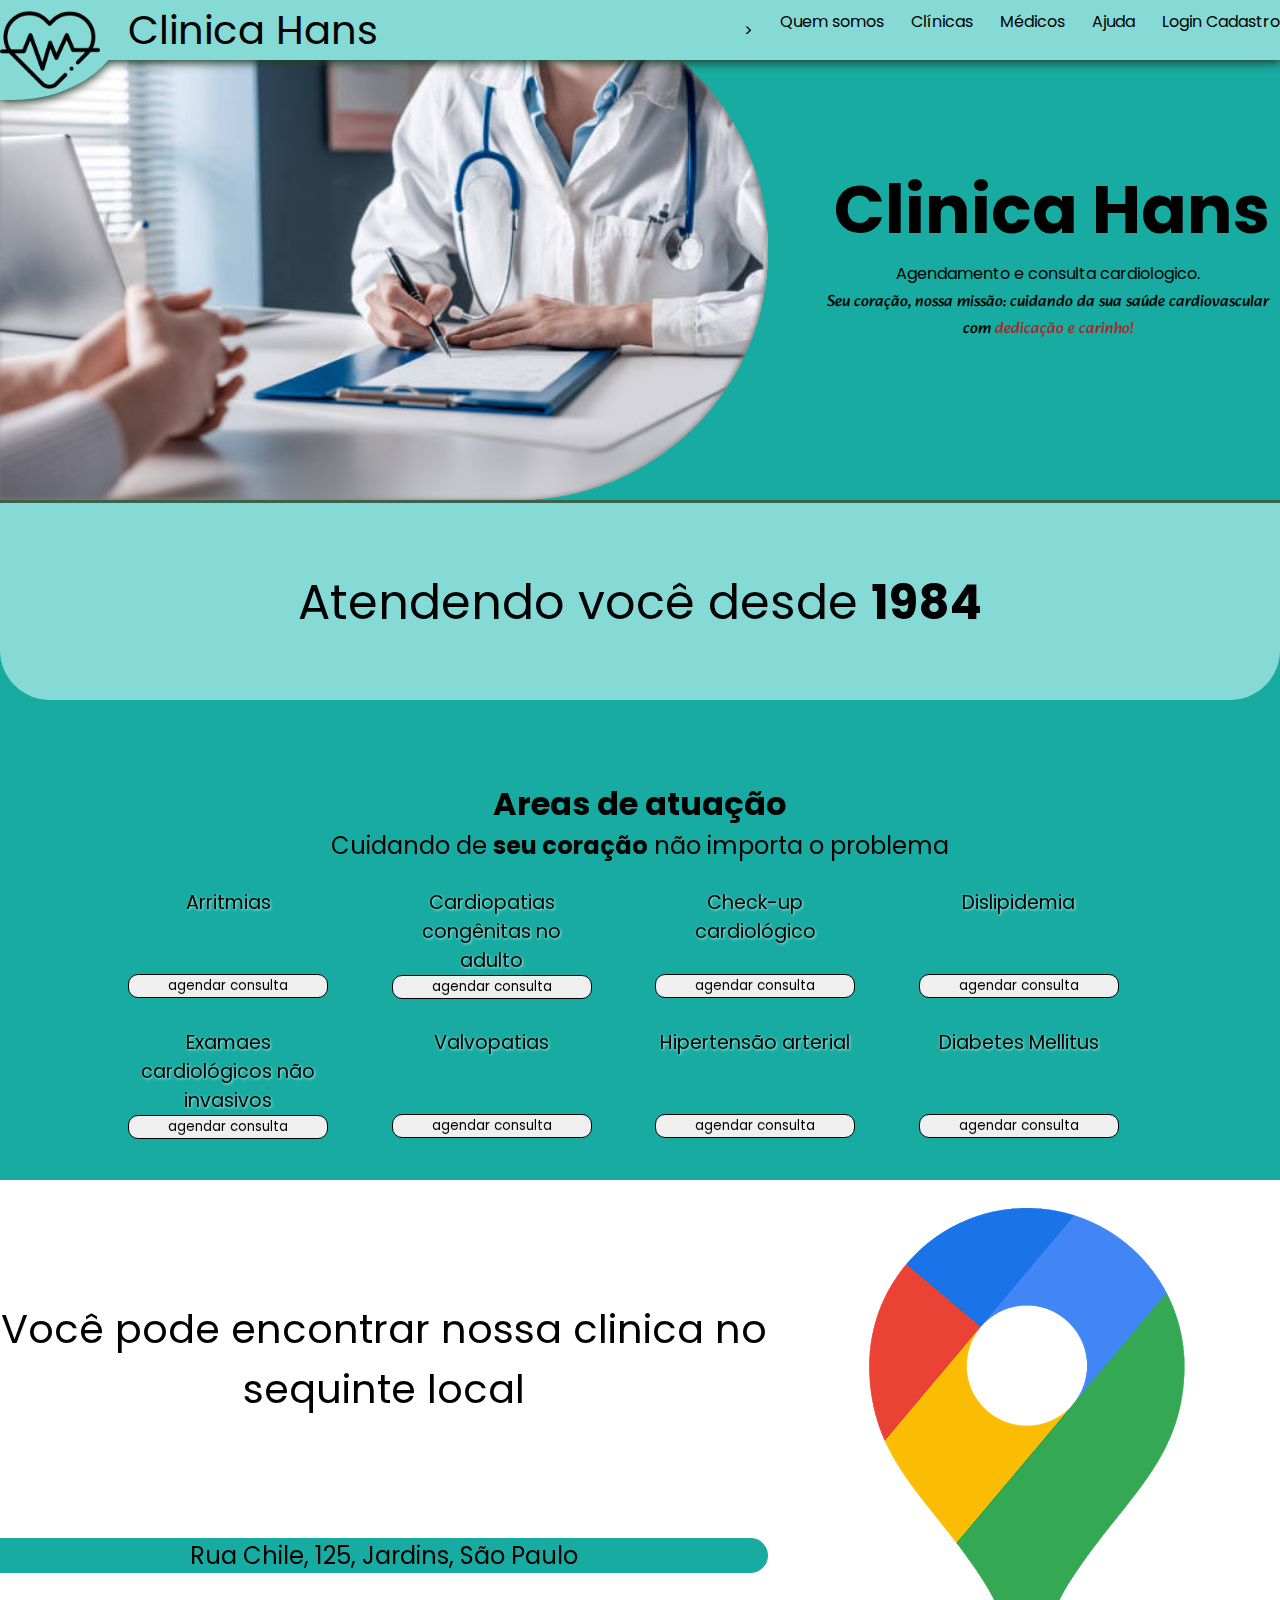
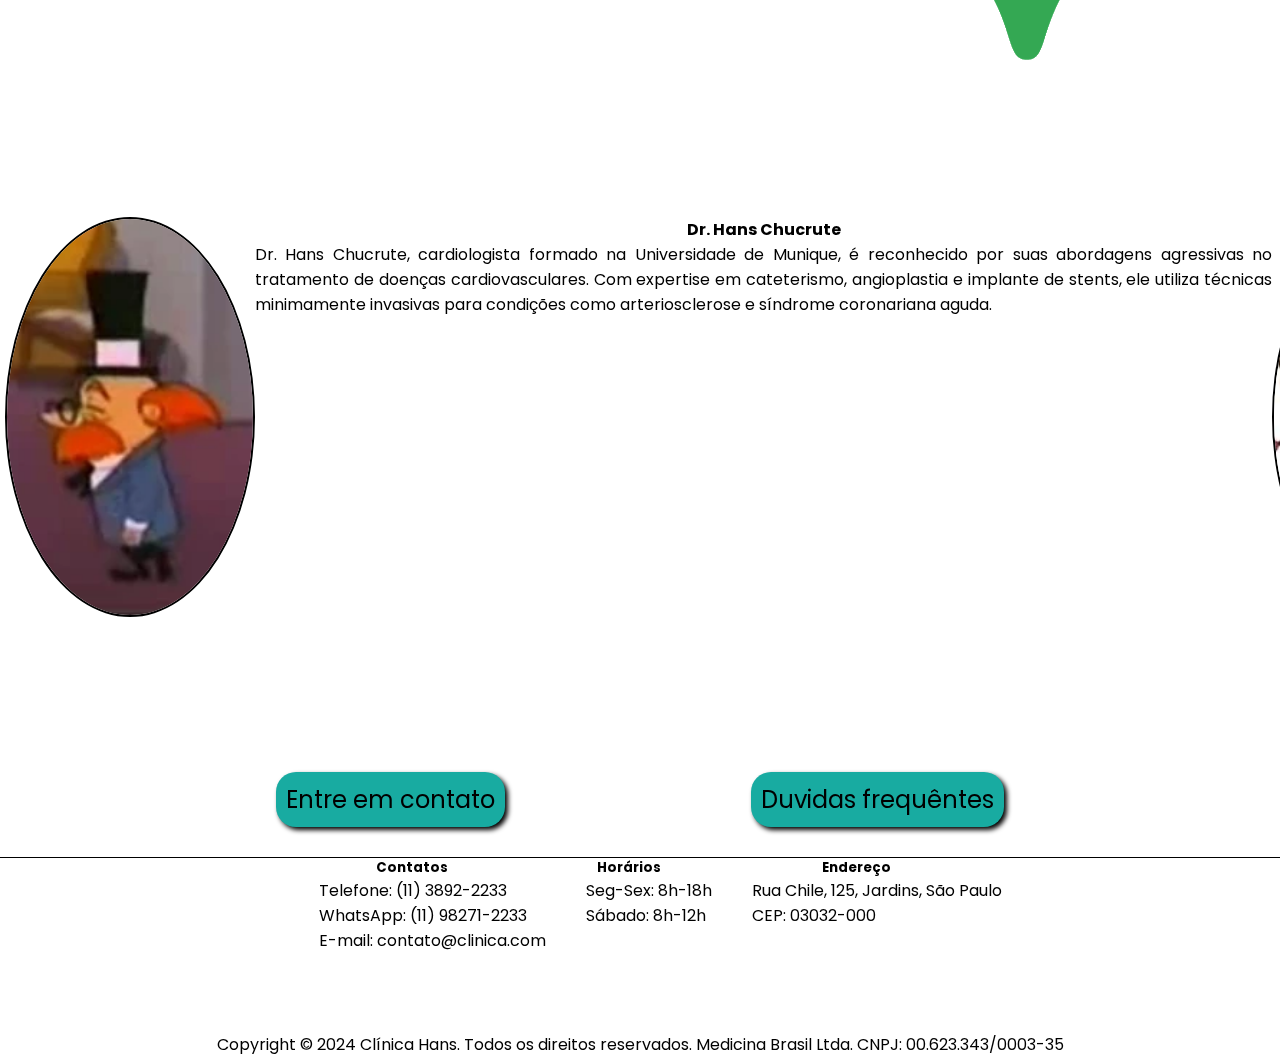
==== index.html @ bdadffdc "tesst" ====
<!DOCTYPE html>
<html lang="pt-br">
<head>
    <link rel="stylesheet" href="html/css/styles.css">
    <meta charset="UTF-8">
    <meta name="viewport" content="width=device-width, initial-scale=1.0">
    <title>Clinica Hans</title>
</head>
<body>
    <header>
        <div id="circle"><img src="html/css/images/heart.png" alt=""></div>
        <div id="cabecalho">
            <p>Clinica Hans</p>
            <ul><!--asd-->>
                <li><a href="html/css/sobre.css">Quem somos</a></li>
                <li><a href="#local">Clínicas</a></li>
                <li><a href="#doutores">Médicos</a></li>
                <li><a href="#extras">Ajuda</a></li>
                <li><a href="html/cadastro.html">Login Cadastro</a></li>
            </ul>
        </div>
    </header>
    <div id="nome_clinica_imagem">
        <div id="imagem"></div>
        <div id="clinica">
            <h2>Clinica Hans</h2>
            <p>Agendamento e consulta cardiologico. <span style="font-family: 'Alkatra';"><br>Seu coração, nossa missão: cuidando da sua saúde cardiovascular com <span style="font-family: 'Alkatra'; color: brown;">dedicação e carinho!</span></span></p>
        </div>
    </div><!--Coloque o conteudo aqui dentro. De um id também-->
    <div id="epoca">
        <p>Atendendo você desde <b>1984</b></p>
    </div>
    <div id="areas_de_atuacao">
        <h1>Areas de atuação</h1>
        <p style="font-size: 1.5em; margin-bottom: 20px;">Cuidando de <b>seu coração</b> não importa o problema</p>
        <div id="areas">
            <div>Arritmias<button><a href="html/login.html">agendar consulta</a></button></div>
            <div>Cardiopatias congênitas no adulto<button type="button"><a href="html/login.html">agendar consulta</a></button></div>
            <div>Check-up cardiológico<button><a href="html/login.html">agendar consulta</a></button></div>
            <div>Dislipidemia<button><a href="html/login.html">agendar consulta</a></button></div>
            <div>Examaes cardiológicos não invasivos<button><a href="html/login.html">agendar consulta</a></button></div>
            <div>Valvopatias<button><a href="html/login.html">agendar consulta</a></button></div>
            <div>Hipertensão arterial<button><a href="html/login.html">agendar consulta</a></button></div>
            <div>Diabetes Mellitus<button><a href="html/login.html">agendar consulta</a></button></div>
        </div>
    </div>
    <div id="local">
        <div>
            <p>Você pode encontrar nossa clinica no sequinte local</p>
            <a href="googlemaps.com">Rua Chile, 125, Jardins, São Paulo</a>
        </div>
        <img src="html/css/images/google-maps.png" alt="">
    </div>
    <div id="doutores">
        <div class="doutor">
            <img style="z-index: 1;" src="html/css/images/Hans.webp" alt="">
            <div>
                <h4>Dr. Hans Chucrute</h4>
                <p>Dr. Hans Chucrute, cardiologista formado na Universidade de Munique, é reconhecido por suas abordagens agressivas no tratamento de doenças cardiovasculares. Com expertise em cateterismo, angioplastia e implante de stents, ele utiliza técnicas minimamente invasivas para condições como arteriosclerose e síndrome coronariana aguda.</p>
            </div>
        </div>
        <div class="doutor">
            <img style="z-index: 1;" src="html/css/images/doutora brinquedo.jpg" alt="">
            <div>
                <h4>Dra. Brinquedo</h4>
                <p>Doutora Brinquedo é uma médica cardiologista, conhecida por sua dedicação incansável à saúde do coração e pelo modo único e acolhedor com que trata seus pacientes. Ela é especialista em doenças cardiovasculares e tem uma abordagem holística para o tratamento, combinando ciência médica de ponta com empatia e um toque humano, sempre buscando a causa raiz dos problemas cardíacos, não apenas tratando os sintomas.</p>
            </div>
        </div>
        <div class="doutor">
            <img style="z-index: 1;" src="html/css/images/Heinz_Doofenshmirtz.png" alt="">
            <div>
                <h4>Dr. Heinz Doofenshmirtz</h4>
                <p>Dr. Heinz Doofenshmirtz é um cardiologista renomado por sua abordagem inovadora e humanizada no cuidado ao coração. Com uma trajetória marcada pela dedicação à medicina preventiva, ele se especializou em tratar doenças cardiovasculares antes que se tornem graves. Dr. Heinz Doofenshmirtz é conhecido por combinar tratamentos tradicionais com tecnologia avançada, utilizando dispositivos de monitoramento remoto para acompanhar de perto a saúde de seus pacientes.</p>
            </div>
        </div>
        <div class="doutor">
            <img style="z-index: 1;" src="html/css/images/Dr.-Dre.webp" alt="">
            <div>
            <h4>Dr. Dre</h4>
            <p>Dr. Dre é um cardiologista e rapper que usa suas músicas para educar sobre saúde cardiovascular. Ele mistura seu conhecimento médico com rimas para conscientizar seus pacientes e o público sobre a importância de cuidar do coração. Além de atender no consultório, também se apresenta em eventos de conscientização, tornando a medicina mais acessível e divertida.</p>
        </div>
        </div>
        <div class="doutor">
            <img style="z-index: 1;" src="html/css/images/Carlinhos.jpeg" alt="">
            <div>
            <h4>Dr. Carlinhos</h4>
            <p>Dr. Carlinhos é cardiologista formado em Química. Ele usa seu conhecimento químico para tratar doenças cardíacas de forma mais precisa, focando nas reações moleculares do corpo. É reconhecido por sua abordagem inovadora e compartilha seus insights em palestras e artigos.</p>     
        </div>
        </div>
                
    </div>
    <div id="extras">
        <div class="botoes"><a href="">Entre em contato</a></div>
        <div class="botoes"><a href="">Duvidas frequêntes</a></div>
    </div>
    <footer>
        <div>
            <div>
                <h5>Contatos</h5>
                <ul>
                    <li>Telefone: (11) 3892-2233</li>
                    <li>WhatsApp: (11) 98271-2233</li>
                    <li>E-mail: contato@clinica.com </li>
                </ul>
            </div>
            <div>
                <h5>Horários</h5>
                <ul>
                    <li>Seg-Sex: 8h-18h</li>
                    <li>Sábado: 8h-12h</li>
                </ul>
            </div>
            <div>
                <h5>Endereço</h5>
                <ul>
                    <li>Rua Chile, 125, Jardins, São Paulo</li>
                    <li>CEP: 03032-000</li>
                </ul>
            </div>
        </div>
        <p>Copyright © 2024 Clínica Hans. Todos os direitos reservados. Medicina Brasil Ltda. CNPJ: 00.623.343/0003-35</p>
    </footer>
</body>
</html>
---- html/css/styles.css ----
@import url('https://fonts.googleapis.com/css2?family=Fira+Sans:ital,wght@0,100;0,200;0,300;0,400;0,500;0,600;0,700;0,800;0,900;1,100;1,200;1,300;1,400;1,500;1,600;1,700;1,800;1,900&display=swap');
@import url('https://fonts.googleapis.com/css2?family=Poppins:ital,wght@0,100;0,200;0,300;0,400;0,500;0,600;0,700;0,800;0,900;1,100;1,200;1,300;1,400;1,500;1,600;1,700;1,800;1,900&display=swap');
@import url('https://fonts.googleapis.com/css2?family=Alkatra:wght@400..700&family=Poppins:ital,wght@0,100;0,200;0,300;0,400;0,500;0,600;0,700;0,800;0,900;1,100;1,200;1,300;1,400;1,500;1,600;1,700;1,800;1,900&display=swap');

* {
    margin: 0px;
    border: 0px;
    font-family: 'Poppins';
    box-sizing: border-box;
}

body {
    background-color: #18ABA1;
    overflow-x: hidden;
}

a {
    text-decoration: none;
    color: inherit;
}

header {
    position: fixed;
    z-index: 10;
    display: flex;
    height: 60px;
    width: 100%;
    top: 0px;
    background-color: #86DAD5;
    filter: drop-shadow(0px 3px 5px #213f2f);
}

header a {
    border-radius: 10%;
    height: 100%;
    transition:0.8s;
}

header a:hover {
    box-shadow: 5px 5px 5px #70a7a4 inset,-5px -5px 5px #a1efe9 inset;
}

header p {
    font-size: 2.5em;
}

header ul {
    counter-reset: opcoes;
    display: flex;
    align-items: center;
    height: 100%;
    list-style: none;
    display: flex;
    justify-content: space-between;
    width: clamp(10%,60%,50%);
}

li {
    font: 'Fira Sans ';
    height: 70%;
}

#circle {
    position: relative;
    height: 100px;
    width: 10%;
    background-color: inherit;
    border-bottom-right-radius: 90%;
    transform: translate(0px,0px);
    z-index: +1;
}

#circle img {
    height: 100px;
}

#cabecalho {
    display: flex;
    align-self: flex-end;
    justify-content: space-between;
    align-items: center;
    width: 90%;
    height: 100%;
}

#nome_clinica_imagem {
    width: 100%;
    display: inline-flex;
    background-image: url(html/images/consultamed.jpg);
}

#nome_clinica_imagem #imagem {
    z-index: -2;
    position:absolute;
    width: 60%;
    height: 500px;
    background-image: url(images/consultamed.jpg);
    background-repeat: no-repeat;
    background-size: 100%;
    border-top-right-radius: 300px;
    border-bottom-right-radius: 300px;
    box-shadow: -2px 0px 5px rgb(137, 130, 130) inset;
}

#clinica {
    padding-right: 10px;
    color: black;
    z-index: -3;
    right: 1px;
    width: inherit;
    height: 500px;
    background-color: #18ABA1;
    /*Flexbox*/
    display: flex;
    flex-direction: column;
    align-items: flex-end;
    justify-content: center;
}

#clinica h2 {
    font-size: 4.2em;
}

#clinica p {
    font: 'Fira Sans';
    width: 35%;
    text-align: center;
}

#epoca {
    text-align: center;
    padding-top: 5%;
    font-size: 3em;
    height: 200px;
    margin-bottom: 80px;
    background-color: #86DAD5;
    /*Borda*/
    border-top: 3px solid #3b634c;
    border-bottom-left-radius: 50px;
    border-bottom-right-radius: 50px;
}

#areas_de_atuacao {
    height: 300px;
    text-align: center;
    display: flex;
    flex-direction: column;
    align-items: center;
}

#areas_de_atuacao #areas {
    width: 80%;
    display: grid;
    grid-template-areas: 
    "area1 area2 area3 area4"
    "area5 area6 area7 area8";
    column-gap: 30px;
    row-gap: 20px;
    height: 800px;
}

#areas_de_atuacao #areas div {
    display: flex;
    flex-direction: column;
    justify-content: space-between;
    align-items: center;
    background-color: inherit;
    /*Font*/
    font-size: 1.2em;
    font-family:'Poppins' ;
    text-shadow:1px 1px 3px #a1efe9;
    padding: 5px;
    border-radius: 10px;
    height: 120px;
    width: 200px;
    transition: 0.2s;
}

#areas_de_atuacao #areas div button {
    content: agendar consulta;
    width: inherit;
    height: fit-content;
    border: 1px solid black;
    border-radius: 10px;
    transition: 0.5s;
}

#areas_de_atuacao #areas div:hover {
   box-shadow:5px 3px 10px #a1efe9,-5px 3px 10px #a1efe9,
   5px -3px 10px #a1efe9,-5px -3px 10px #a1efe9;
}

#areas_de_atuacao #areas div button:hover {
    background-color: black;
    color: white;
}

#local {
    margin-top: 100px;
    display: flex;
    justify-content: space-between;
    flex-direction: row;
    background-color: white;
}

#local div {
    display: flex;
    flex-direction: column;
    justify-content: space-evenly;
    align-items: center;
}

#local div p {
    text-align: center;
    font-size: 2.5em;
}

#local div a {
    font-size: 1.5em;
    background-color: #18ABA1;
    text-align: center;
    width: 100%;
    border-top-right-radius:20px;
    border-bottom-right-radius:20px;

}

#doutores {
    padding: 5px;
    background-color: white;
    height: 650px;
    width: 100vw;
    display: flex;
    align-items: center;
    text-align: justify;
    overflow-x: scroll;
    scroll-snap-type: x mandatory;
}

#doutores .doutor {
    scroll-snap-align: center;
    box-sizing: border-box;
    display: flex;
    width: 99vw;
    text-align: center;
    flex-shrink: 0;
}

#doutores img {
    border-radius:100%;
    border: 2px solid black;
    height: 400px;
    width: 250px;
    object-fit: cover;
}

#doutores .circle {
    height: 100px;
    width: 100px;
    border-radius: 50%;
    position: absolute;
    background-color: #18ABA1;
}

#doutores p {
    text-align: justify;
    font-size: 1em;
}

#extras {
    padding: 30px;
    display: flex;
    flex-direction: row;
    justify-content: space-evenly;
    align-items: center;
    background-color: white;
}

#extras .botoes {
    border-radius: 20px;
    box-shadow: 3px 3px 5px black;
    font-size: 1.5em;
    height: fit-content;
    width: fit-content;
    padding: 10px;
    background-color: #18ABA1;
}

footer {
    display: flex;
    flex-direction: column;
    justify-content: space-between;
    align-items: center;
    height: 200px;
    border-top: 1px solid black;
    background-color: rgb(255, 255, 255);
}

footer div {
    display: flex;
    flex-direction: row;
    align-items: flex-start;
}

footer div div {
    display: flex;
    flex-direction: column;
    align-items: center;
    justify-content: center;
}

footer div div ul {
    list-style: none;
}
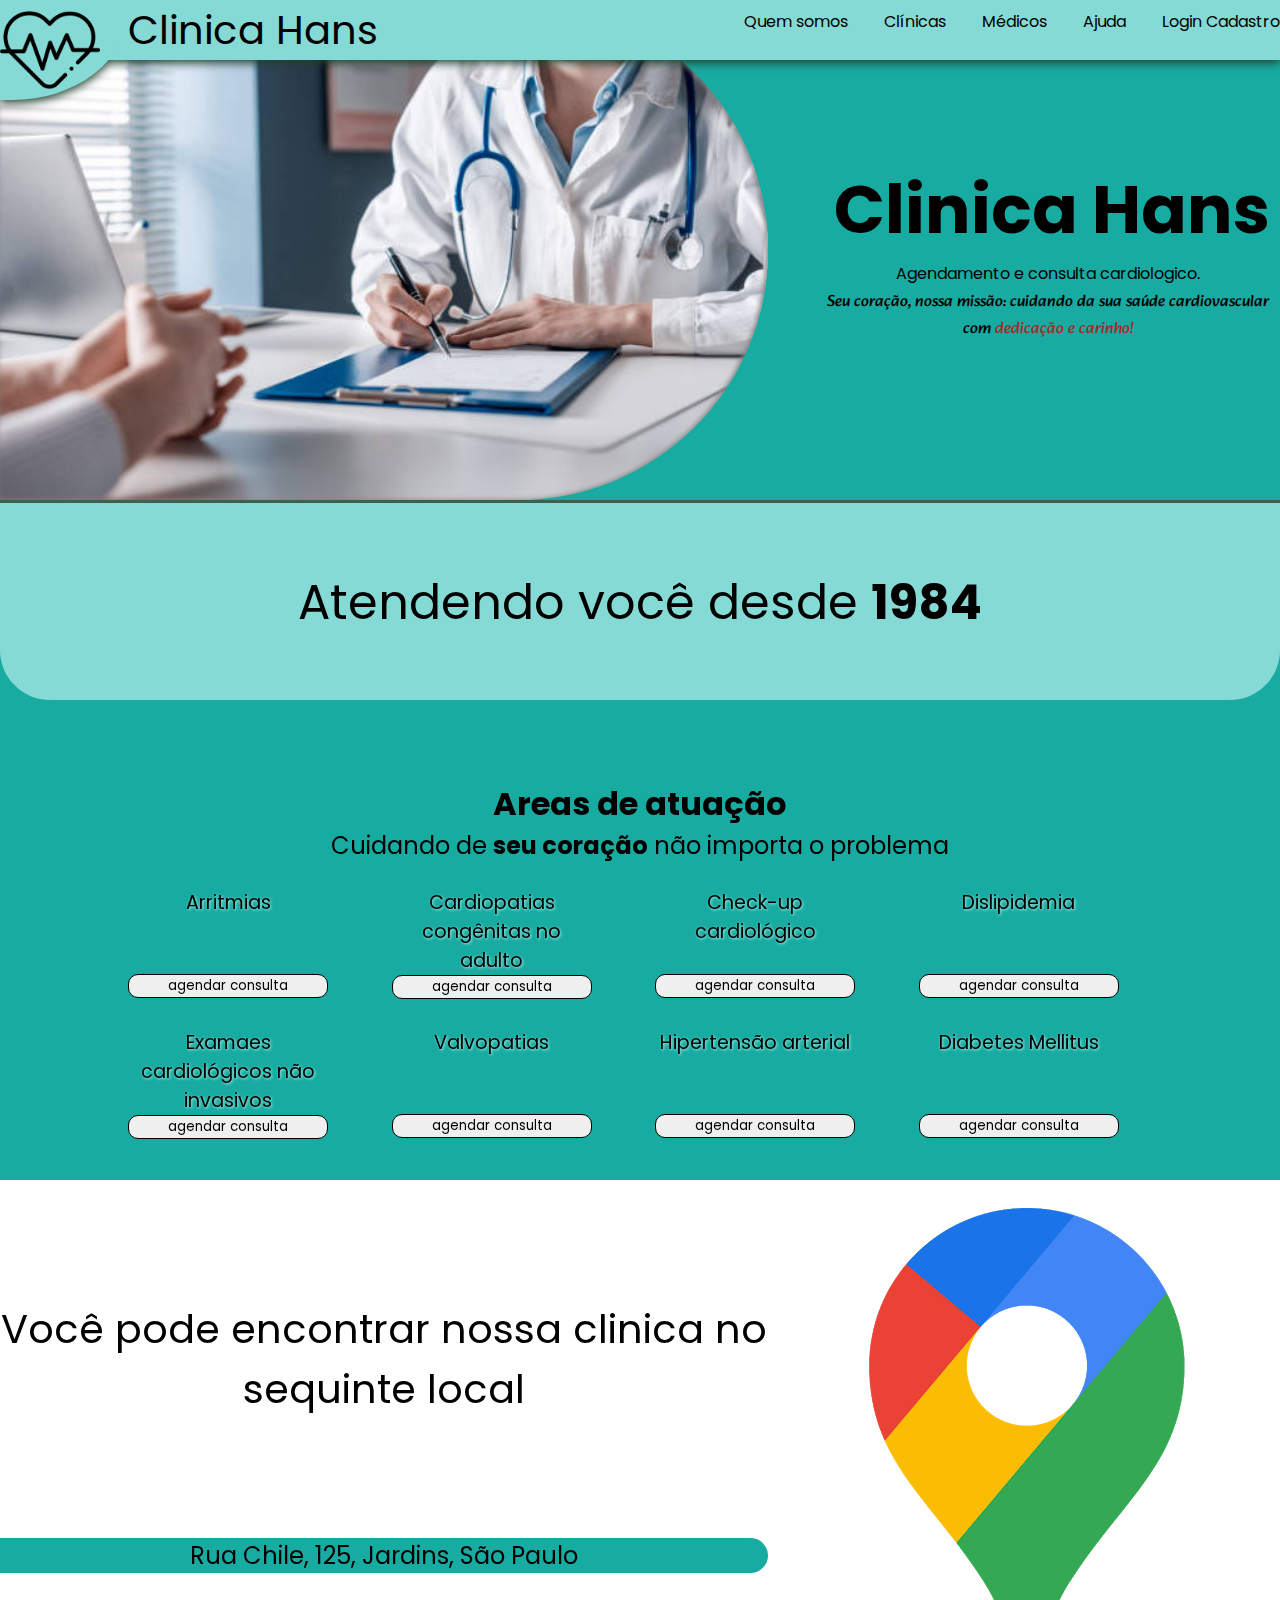
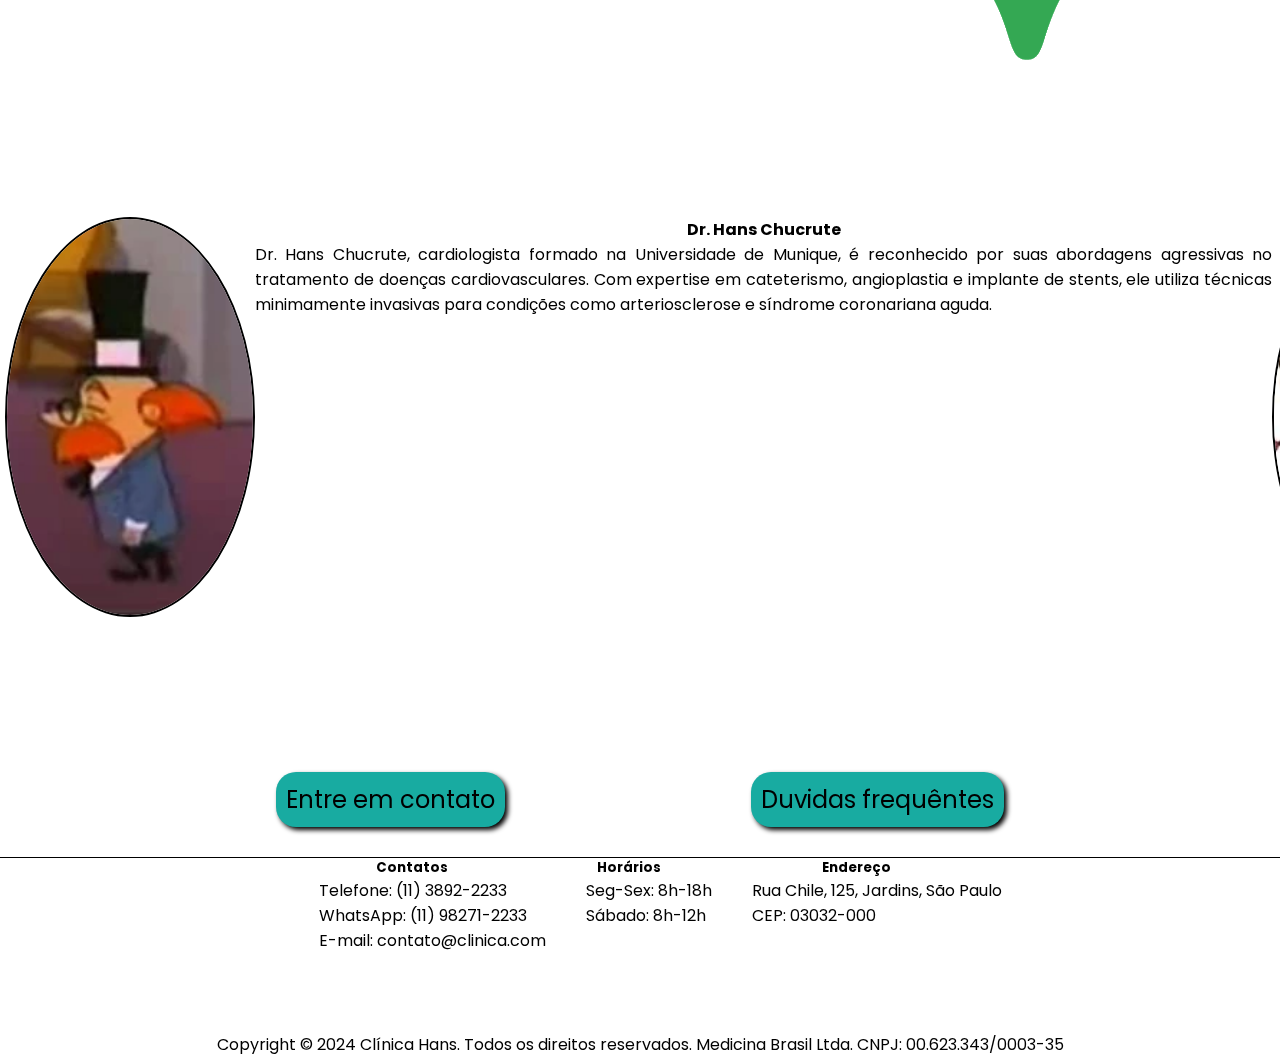
==== commit fd96621f: "commited" ====
--- a/index.html
+++ b/index.html
@@ -11,7 +11,7 @@
         <div id="circle"><img src="html/css/images/heart.png" alt=""></div>
         <div id="cabecalho">
             <p>Clinica Hans</p>
-            <ul><!--asd-->>
+            <ul><!--asdw-->
                 <li><a href="html/css/sobre.css">Quem somos</a></li>
                 <li><a href="#local">Clínicas</a></li>
                 <li><a href="#doutores">Médicos</a></li>
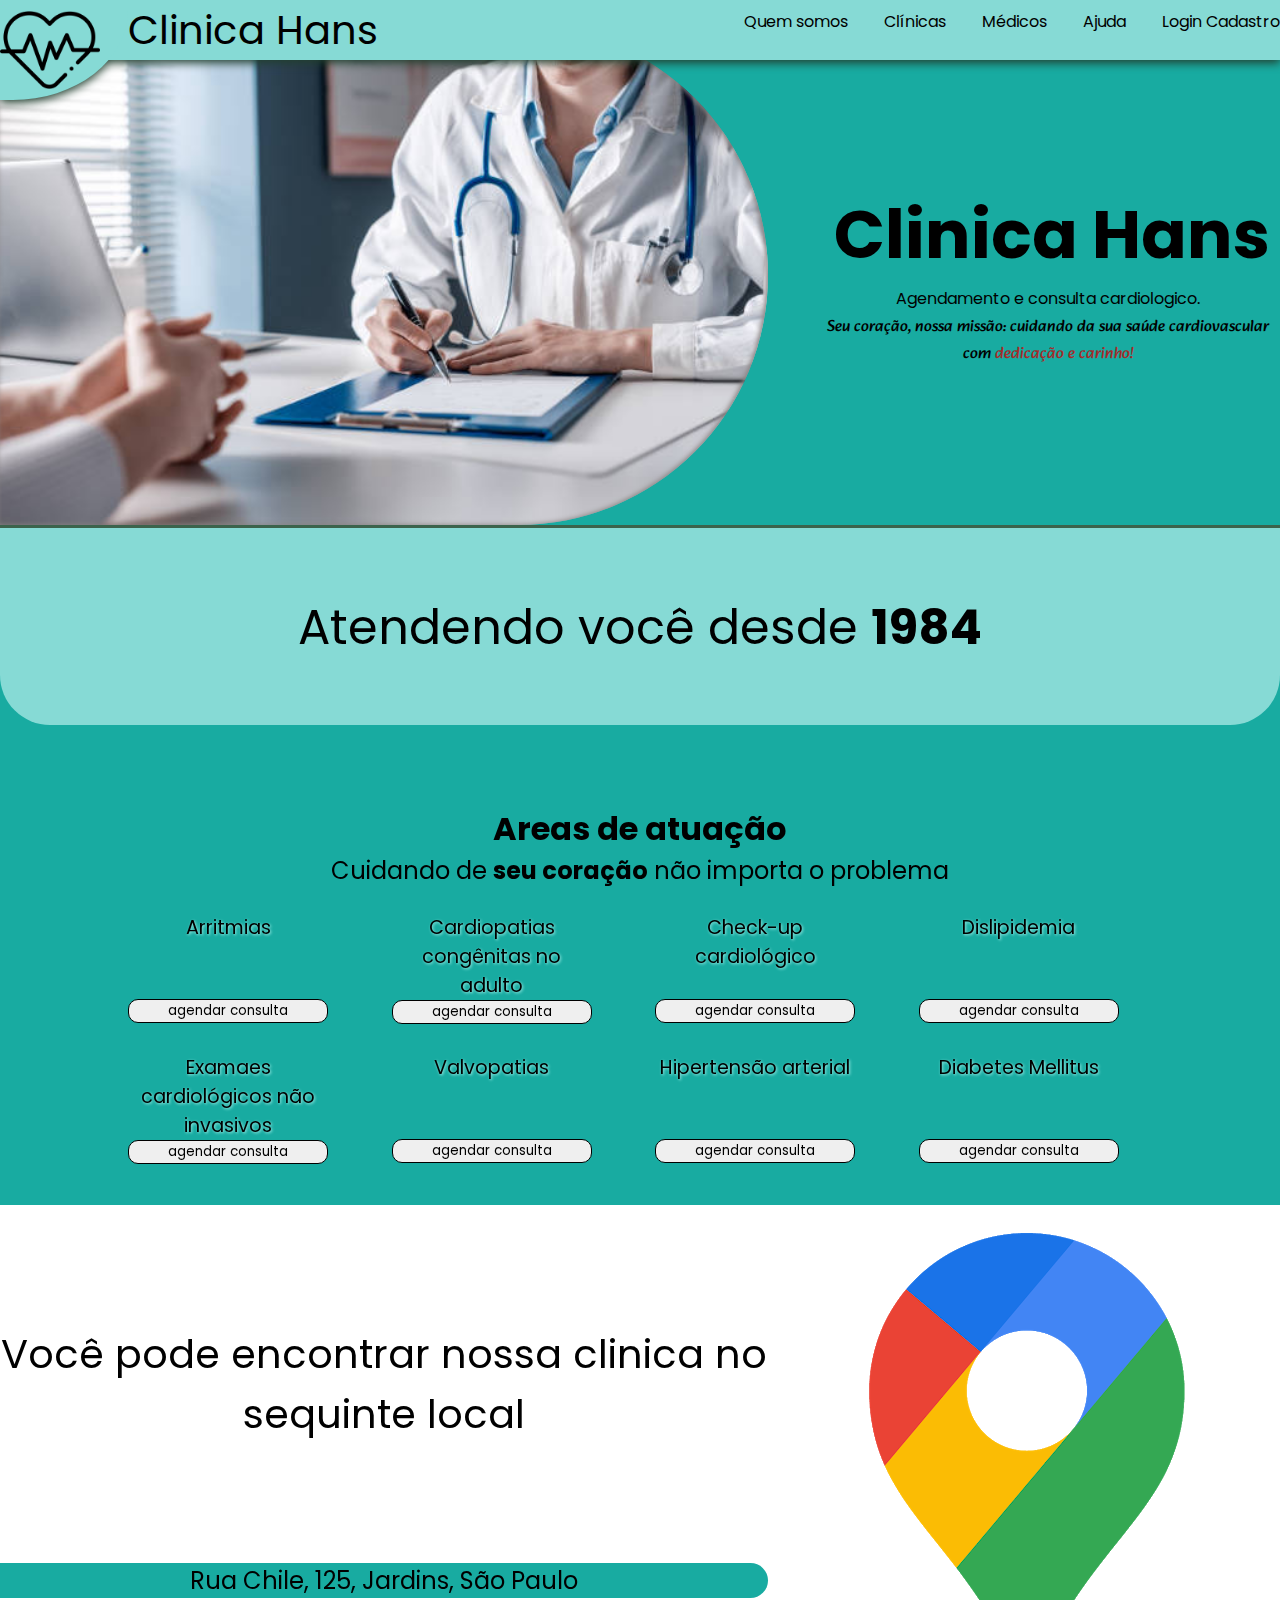
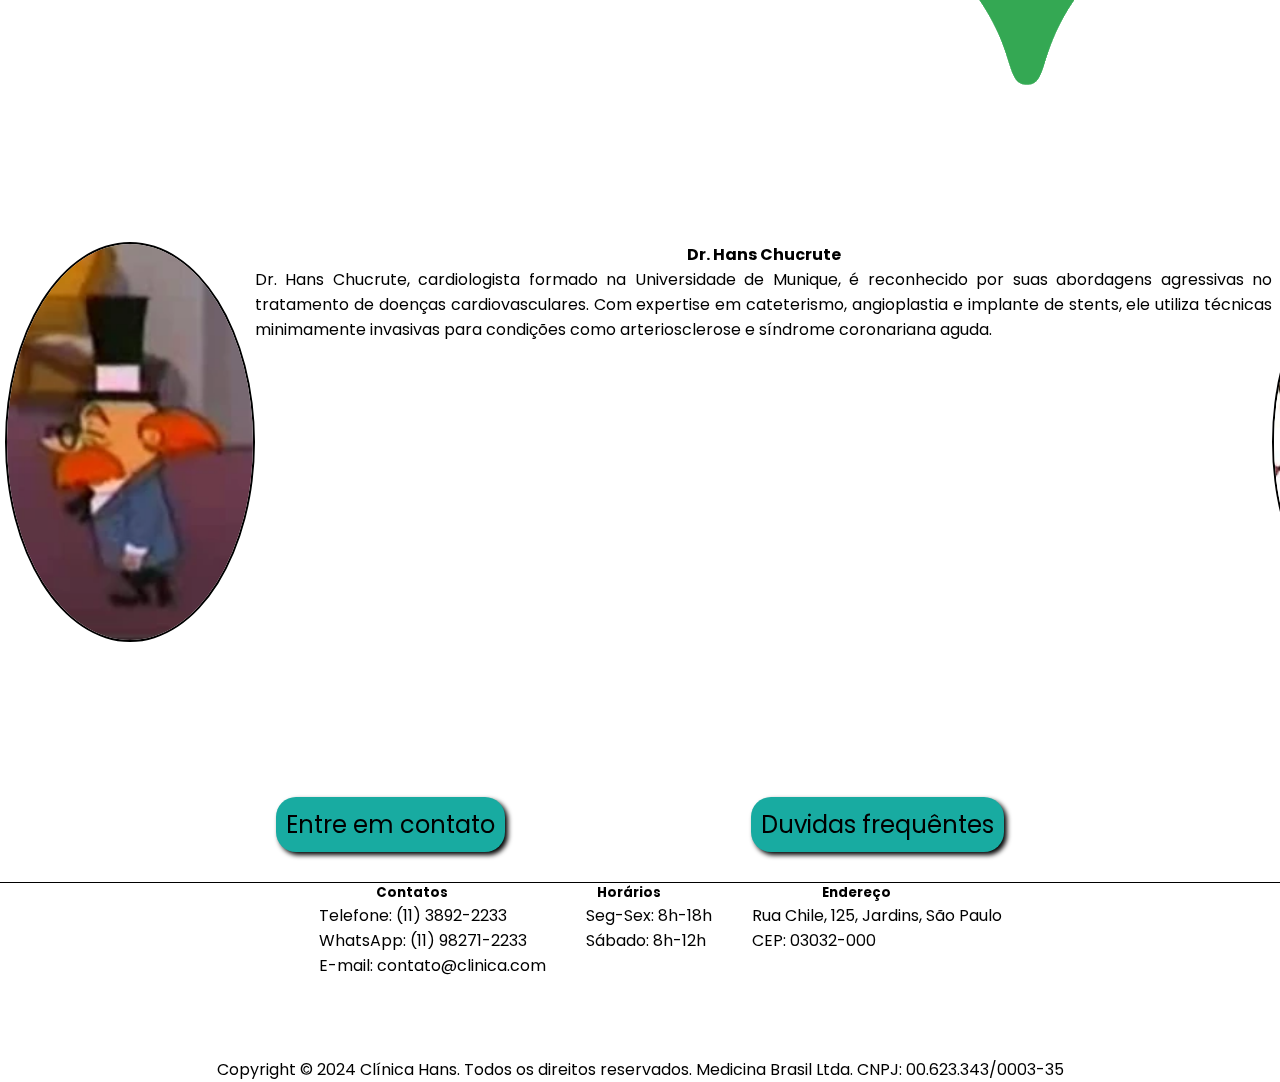
==== commit 7ca0f01b: "adm" ====
--- a/index.html
+++ b/index.html
@@ -5,7 +5,7 @@
     <meta charset="UTF-8">
     <meta name="viewport" content="width=device-width, initial-scale=1.0">
     <title>Clinica Hans</title>
-</head>
+</head><!--b-->>
 <body>
     <header>
         <div id="circle"><img src="html/css/images/heart.png" alt=""></div>
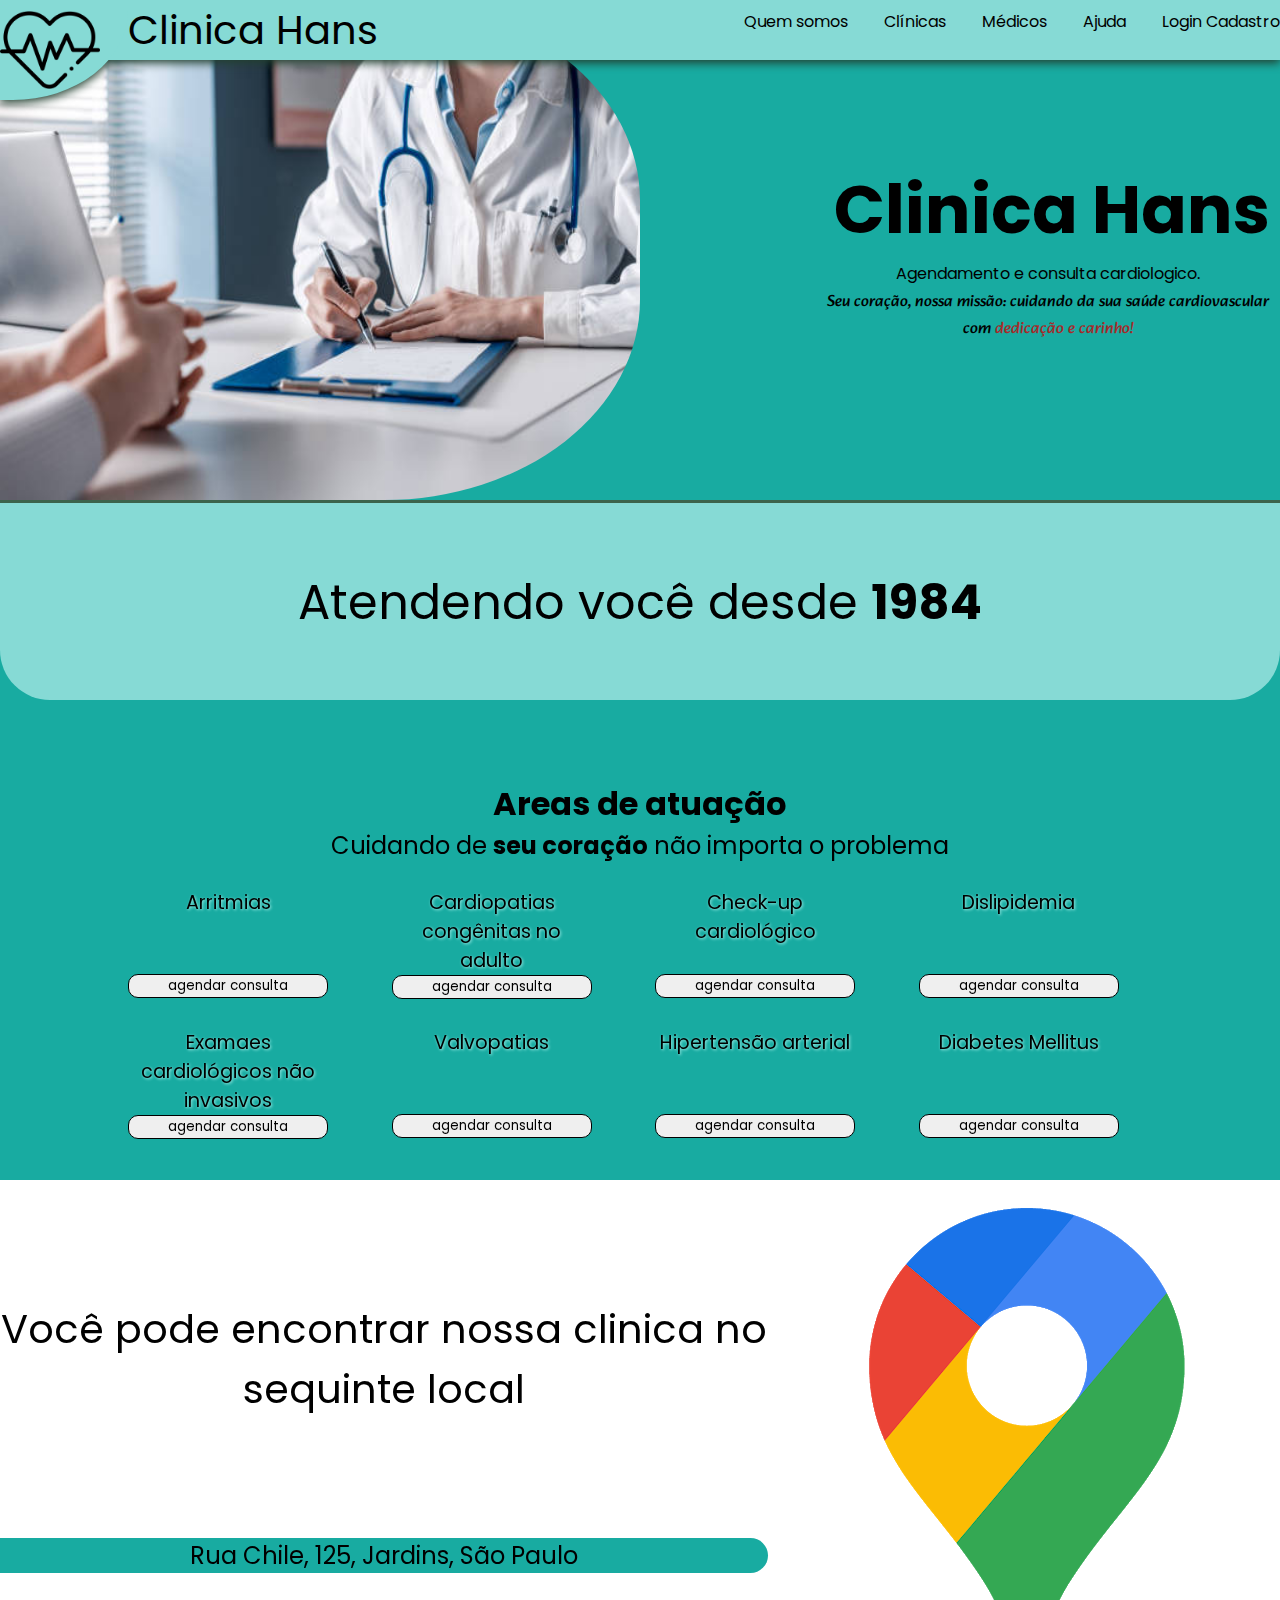
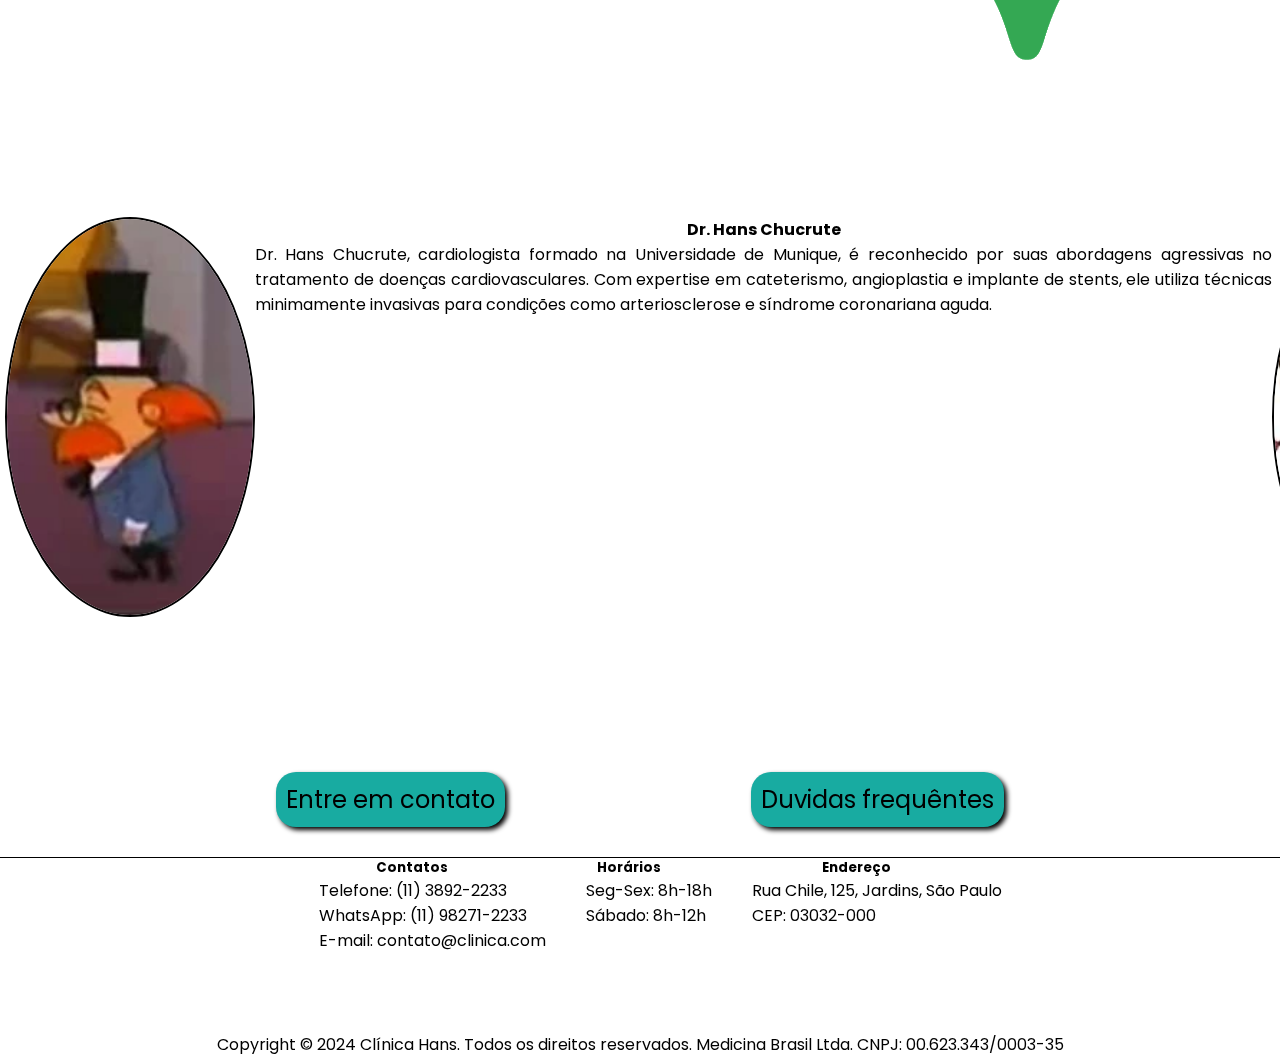
==== commit 4317e822: "concertei a imagem do index" ====
--- a/index.html
+++ b/index.html
@@ -5,13 +5,13 @@
     <meta charset="UTF-8">
     <meta name="viewport" content="width=device-width, initial-scale=1.0">
     <title>Clinica Hans</title>
-</head><!--b-->>
+</head>
 <body>
     <header>
         <div id="circle"><img src="html/css/images/heart.png" alt=""></div>
         <div id="cabecalho">
             <p>Clinica Hans</p>
-            <ul><!--asdw-->
+            <ul>
                 <li><a href="html/css/sobre.css">Quem somos</a></li>
                 <li><a href="#local">Clínicas</a></li>
                 <li><a href="#doutores">Médicos</a></li>
@@ -21,7 +21,7 @@
         </div>
     </header>
     <div id="nome_clinica_imagem">
-        <div id="imagem"></div>
+        <img src="html/css/images/consultamed.jpg" alt="">
         <div id="clinica">
             <h2>Clinica Hans</h2>
             <p>Agendamento e consulta cardiologico. <span style="font-family: 'Alkatra';"><br>Seu coração, nossa missão: cuidando da sua saúde cardiovascular com <span style="font-family: 'Alkatra'; color: brown;">dedicação e carinho!</span></span></p>
--- a/html/css/styles.css
+++ b/html/css/styles.css
@@ -84,22 +84,20 @@
 }
 
 #nome_clinica_imagem {
+    position: relative;
     width: 100%;
     display: inline-flex;
     background-image: url(html/images/consultamed.jpg);
 }
 
-#nome_clinica_imagem #imagem {
-    z-index: -2;
-    position:absolute;
-    width: 60%;
-    height: 500px;
-    background-image: url(images/consultamed.jpg);
-    background-repeat: no-repeat;
-    background-size: 100%;
-    border-top-right-radius: 300px;
-    border-bottom-right-radius: 300px;
-    box-shadow: -2px 0px 5px rgb(137, 130, 130) inset;
+#nome_clinica_imagem img {
+    position: absolute;
+    width: clamp(50%,60%,50%);
+    height: 100%;
+    border-top-right-radius: 40%;
+    border-bottom-right-radius: 40%;
+    object-fit: fill;
+    box-shadow: 3px 3spx 10px white inset;
 }
 
 #clinica {
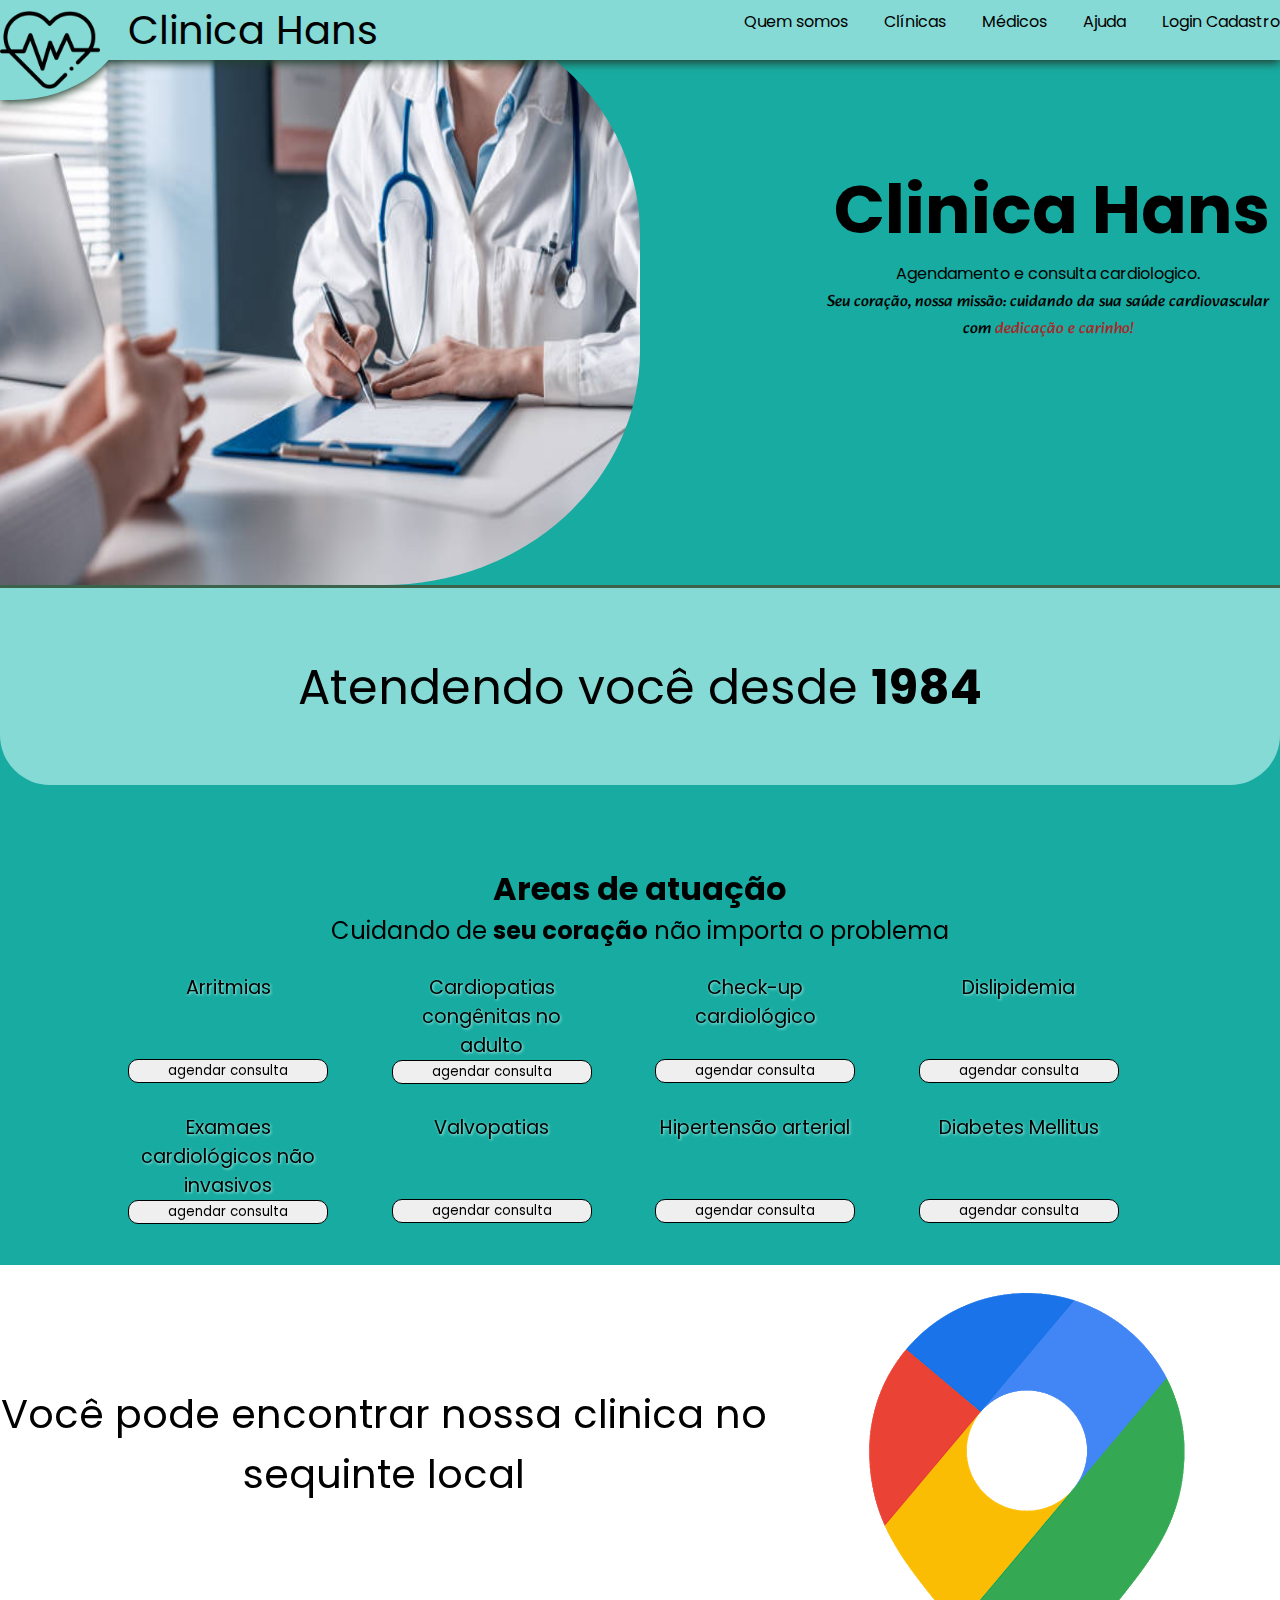
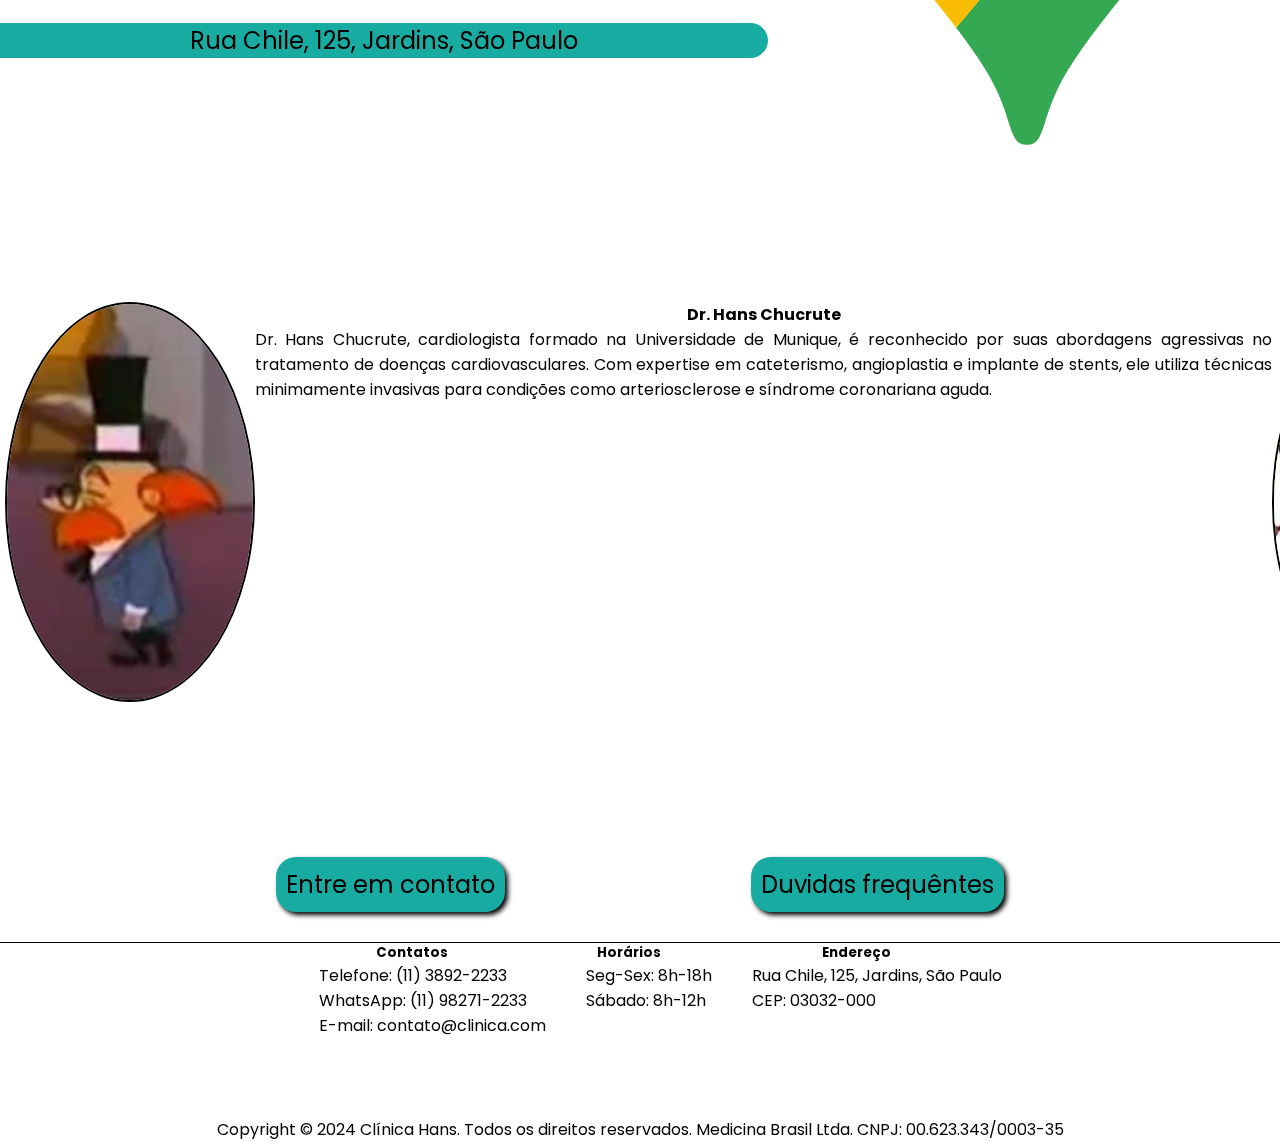
==== commit 3cdc8708: "link do google maps concertado" ====
--- a/index.html
+++ b/index.html
@@ -47,7 +47,7 @@
     <div id="local">
         <div>
             <p>Você pode encontrar nossa clinica no sequinte local</p>
-            <a href="googlemaps.com">Rua Chile, 125, Jardins, São Paulo</a>
+            <a href="https://www.google.com/maps">Rua Chile, 125, Jardins, São Paulo</a>
         </div>
         <img src="html/css/images/google-maps.png" alt="">
     </div>
--- a/html/css/styles.css
+++ b/html/css/styles.css
@@ -85,6 +85,7 @@
 
 #nome_clinica_imagem {
     position: relative;
+    height: 65vh;
     width: 100%;
     display: inline-flex;
     background-image: url(html/images/consultamed.jpg);
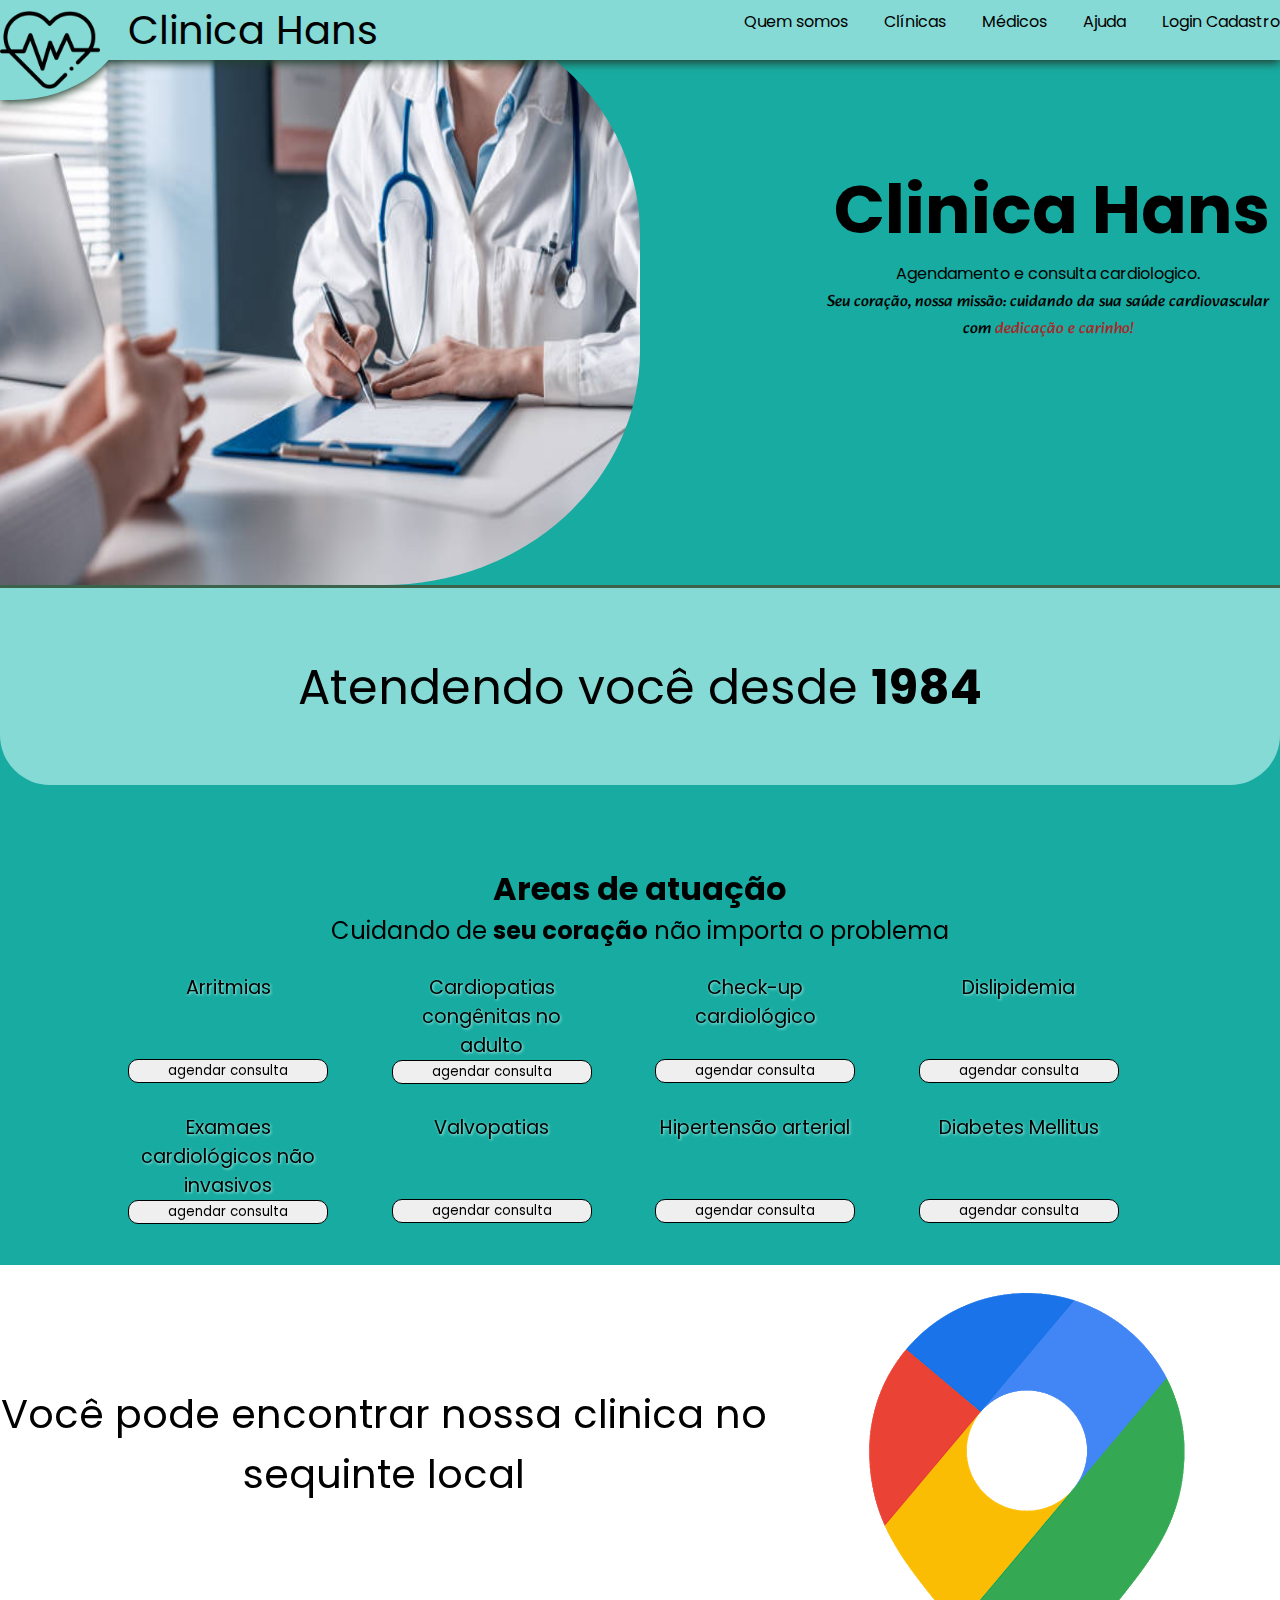
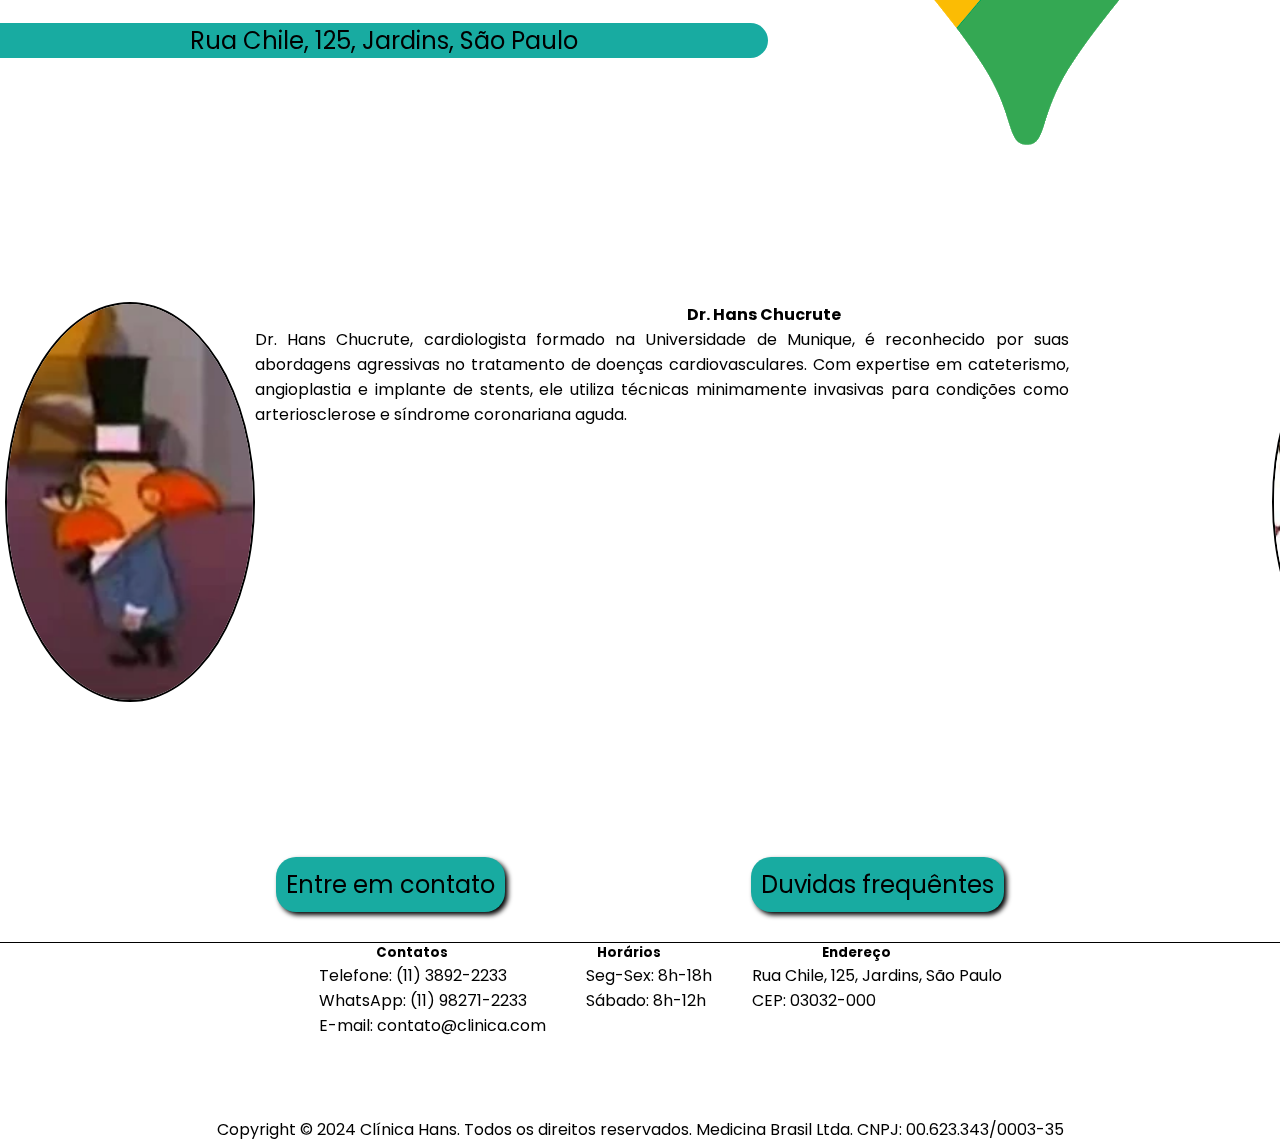
==== commit cb29f51e: "kleber" ====
--- a/index.html
+++ b/index.html
@@ -1,6 +1,7 @@
 <!DOCTYPE html>
 <html lang="pt-br">
 <head>
+    <link rel="shortcut icon" href="html/css/images/heart.png" type="image/x-icon">
     <link rel="stylesheet" href="html/css/styles.css">
     <meta charset="UTF-8">
     <meta name="viewport" content="width=device-width, initial-scale=1.0">
@@ -16,7 +17,7 @@
                 <li><a href="#local">Clínicas</a></li>
                 <li><a href="#doutores">Médicos</a></li>
                 <li><a href="#extras">Ajuda</a></li>
-                <li><a href="html/cadastro.html">Login Cadastro</a></li>
+                <li><a href="html/login.html">Login Cadastro</a></li>
             </ul>
         </div>
     </header>
--- a/html/css/styles.css
+++ b/html/css/styles.css
@@ -237,6 +237,8 @@
 }
 
 #doutores .doutor {
+    display: flex;
+    justify-content: space-between;
     scroll-snap-align: center;
     box-sizing: border-box;
     display: flex;
@@ -264,6 +266,7 @@
 #doutores p {
     text-align: justify;
     font-size: 1em;
+    width: 80%;
 }
 
 #extras {
